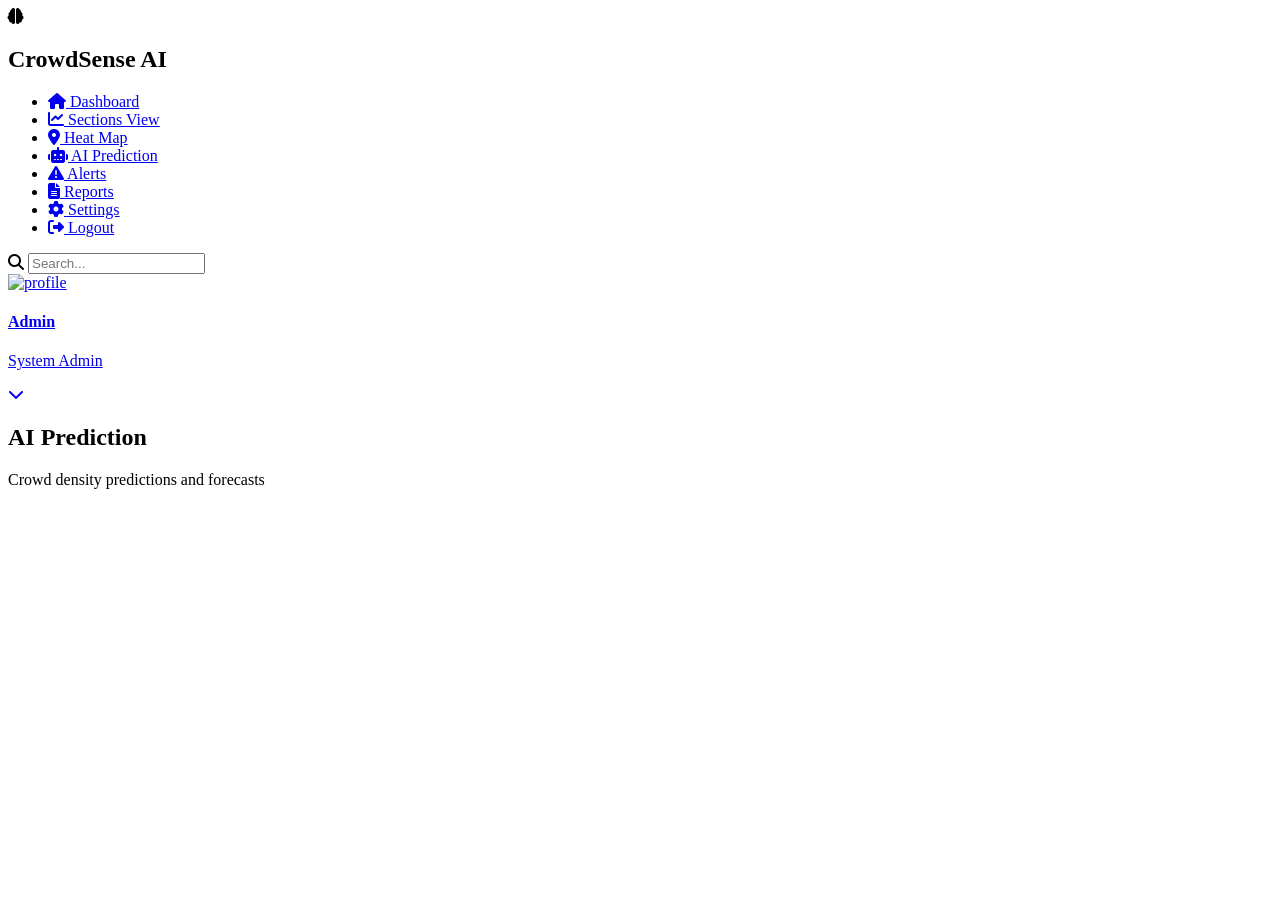
==== ai-prediction.html @ 074c5ca1 "Add files via upload" ====
<!DOCTYPE html>
<html lang="en">
<head>
    <meta charset="UTF-8">
    <meta name="viewport" content="width=device-width, initial-scale=1.0">
    <title>AI Prediction - CrowdSense AI</title>

    <!-- Font Awesome -->
    <link rel="stylesheet" href="https://cdnjs.cloudflare.com/ajax/libs/font-awesome/6.5.2/css/all.min.css">

    <!-- CSS -->
    <link rel="stylesheet" href="../dashboard/dashboard.css">
    <link rel="stylesheet" href="ai-prediction.css">
</head>
<body>

    <!-- Sidebar -->
    <aside class="sidebar">
        <div class="logo">
            <i class="fa-solid fa-brain"></i>
            <h2>CrowdSense AI</h2>
        </div>

        <ul class="menu">
            <li><a href="dashboard.html"><i class="fa-solid fa-house"></i> Dashboard</a></li>
            <li><a href="../sections/sections.html"><i class="fa-solid fa-chart-line"></i> Sections View</a></li>
            <li><a href="../heatmenu/heatmenu.html"><i class="fa-solid fa-location-dot"></i> Heat Map</a></li>
            <li class="active"><a href="ai-prediction.html"><i class="fa-solid fa-robot"></i> AI Prediction</a></li>
            <li><a href="../alerts/alerts.html"><i class="fa-solid fa-triangle-exclamation"></i> Alerts</a></li>
            <li><a href="../reports/reports.html"><i class="fa-solid fa-file-lines"></i> Reports</a></li>
            <li><a href="../settings/settings.html"><i class="fa-solid fa-gear"></i> Settings</a></li>
            <li><a href="#" id="logoutBtn"><i class="fa-solid fa-right-from-bracket"></i> Logout</a></li>
        </ul>
    </aside>

    <!-- Main -->
    <main class="main">
        <header class="topbar">
            <div class="search-box">
                <i class="fa-solid fa-magnifying-glass"></i>
                <input type="text" placeholder="Search...">
            </div>
            <div class="top-right">
                <div class="profile">
                    <a class="profile-btn" id="profileBtn" href="../Profile/ProfileDetails.html">
                        <img src="https://i.pravatar.cc/50?img=12" alt="profile">
                        <div class="profile-text"><h4>Admin</h4><p>System Admin</p></div>
                        <i class="fa-solid fa-chevron-down"></i>
                    </a>
                </div>
            </div>
        </header>

        <section class="ai-content">
            <h1>AI Prediction</h1>
            <p>Crowd density predictions and forecasts</p>
        </section>
    </main>

    <script src="ai-prediction.js"></script>
</body>
</html>
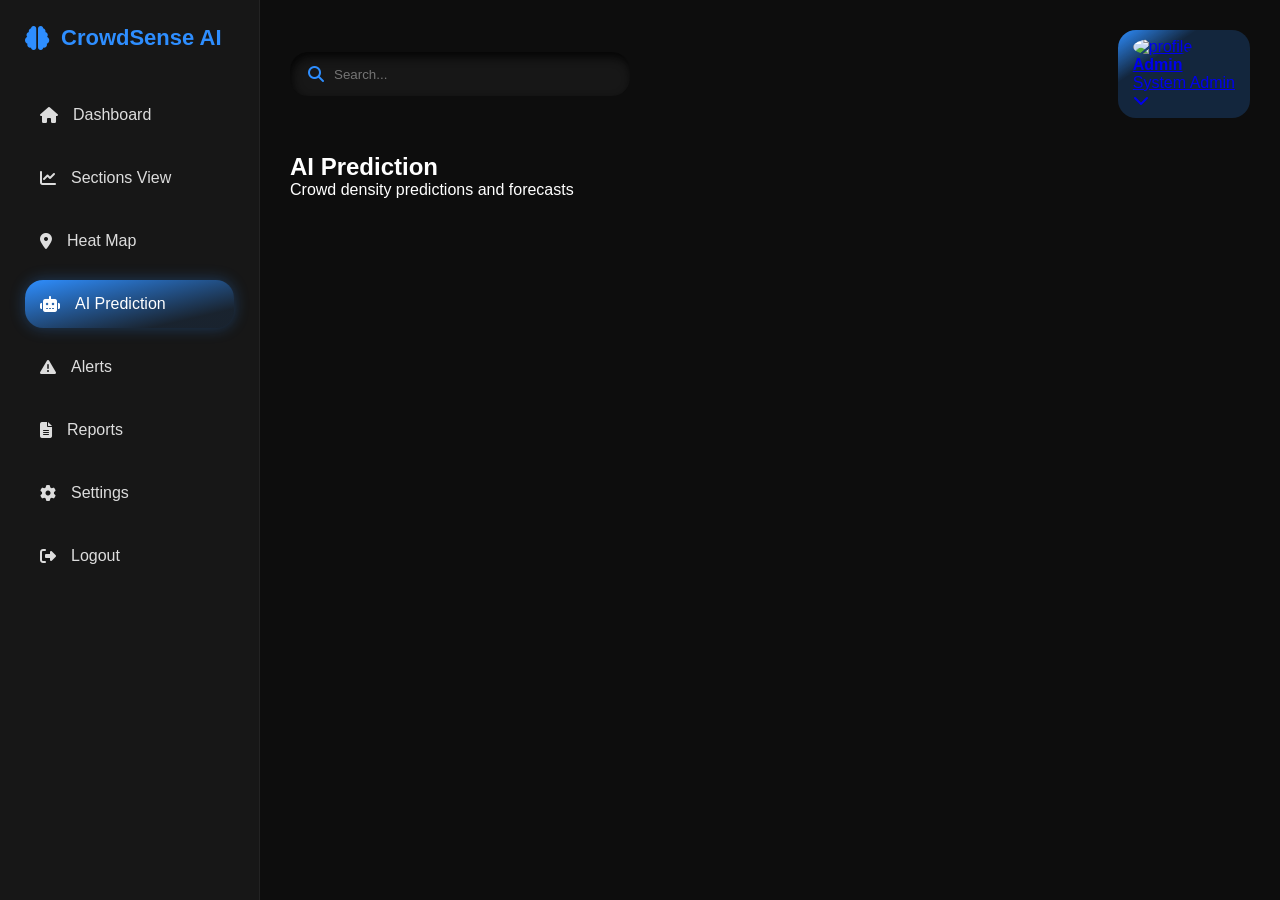
==== commit 8d125430: "Update ai-prediction.html" ====
--- a/ai-prediction.html
+++ b/ai-prediction.html
@@ -9,7 +9,7 @@
     <link rel="stylesheet" href="https://cdnjs.cloudflare.com/ajax/libs/font-awesome/6.5.2/css/all.min.css">
 
     <!-- CSS -->
-    <link rel="stylesheet" href="../dashboard/dashboard.css">
+    <link rel="stylesheet" href="dashboard.css">
     <link rel="stylesheet" href="ai-prediction.css">
 </head>
 <body>
@@ -42,7 +42,7 @@
             </div>
             <div class="top-right">
                 <div class="profile">
-                    <a class="profile-btn" id="profileBtn" href="../Profile/ProfileDetails.html">
+                    <a class="profile-btn" id="profileBtn" href="ProfileDetails.html">
                         <img src="https://i.pravatar.cc/50?img=12" alt="profile">
                         <div class="profile-text"><h4>Admin</h4><p>System Admin</p></div>
                         <i class="fa-solid fa-chevron-down"></i>
--- a/dashboard.css
+++ b/dashboard.css
@@ -0,0 +1,371 @@
+/* Google Font */
+@import url('https://fonts.googleapis.com/css2?family=Poppins:wght@300;400;500;600;700&display=swap');
+
+*{
+    margin:0;
+    padding:0;
+    box-sizing:border-box;
+    font-family:'Poppins',sans-serif;
+}
+
+body{
+    background:#0d0d0d;
+    color:#fff;
+    display:flex;
+}
+
+/* ================= Sidebar ================= */
+
+.sidebar{
+    width:260px;
+    height:100vh;
+    background:#171717;
+    position:fixed;
+    left:0;
+    top:0;
+    border-right:1px solid rgba(255,255,255,.05);
+    padding:25px;
+}
+
+.logo{
+    display:flex;
+    align-items:center;
+    gap:12px;
+    color:#2e8eff;
+    font-size:24px;
+    margin-bottom:40px;
+}
+
+.logo h2{
+    font-size:22px;
+}
+
+.menu{
+    list-style:none;
+}
+
+.menu li{
+    margin:15px 0;
+}
+
+.menu a{
+    text-decoration:none;
+    color:#ddd;
+    display:flex;
+    align-items:center;
+    gap:15px;
+    padding:15px;
+    border-radius:18px;
+    transition:.3s;
+}
+
+.menu a:hover,
+.menu .active a{
+    background:linear-gradient(to bottom right,
+    #2e8eff 0%,
+    rgba(46,142,255,.1) 80%);
+    box-shadow:0 0 15px rgba(46,142,255,.3);
+    color:#fff;
+}
+
+/* ================= Main ================= */
+
+.main{
+    margin-left:260px;
+    width:calc(100% - 260px);
+    padding:30px;
+}
+
+/* ================= Header ================= */
+
+.topbar{
+    display:flex;
+    justify-content:space-between;
+    align-items:center;
+    margin-bottom:35px;
+}
+
+.search-box{
+    width:340px;
+    background:#171717;
+    border-radius:18px;
+    display:flex;
+    align-items:center;
+    padding:14px 18px;
+    box-shadow:inset 2px 5px 10px rgb(5,5,5);
+}
+
+.search-box i{
+    color:#2e8eff;
+}
+
+.search-box input{
+    width:100%;
+    margin-left:10px;
+    border:none;
+    outline:none;
+    background:transparent;
+    color:white;
+}
+
+.top-right{
+    display:flex;
+    align-items:center;
+    gap:20px;
+}
+
+.notification{
+    position:relative;
+    width:50px;
+    height:50px;
+    border-radius:18px;
+    background:#171717;
+    display:flex;
+    justify-content:center;
+    align-items:center;
+    transition:.3s;
+    cursor:pointer;
+}
+
+.notification:hover{
+    background:#2e8eff;
+    box-shadow:0 0 15px rgba(46,142,255,.5);
+}
+
+.notification span{
+    position:absolute;
+    top:8px;
+    right:8px;
+    width:18px;
+    height:18px;
+    background:red;
+    border-radius:50%;
+    font-size:10px;
+    display:flex;
+    justify-content:center;
+    align-items:center;
+}
+
+/* ================= Profile ================= */
+
+.profile{
+    display:flex;
+    align-items:center;
+    gap:15px;
+    background:linear-gradient(
+    to bottom right,
+    #2e8eff 0%,
+    rgba(46,142,255,0) 30%);
+    background-color:rgba(46,142,255,.2);
+    padding:8px 15px;
+    border-radius:18px;
+    transition:.3s;
+}
+
+.profile:hover{
+    box-shadow:0 0 15px rgba(46,142,255,.5);
+}
+
+.profile img{
+    width:45px;
+    height:45px;
+    border-radius:50%;
+}
+
+/* ================= Cards ================= */
+
+.cards{
+    display:grid;
+    grid-template-columns:repeat(auto-fit,minmax(220px,1fr));
+    gap:25px;
+}
+
+.card{
+    background:#171717;
+    border-radius:25px;
+    padding:25px;
+    transition:.4s;
+    box-shadow:inset 2px 5px 10px rgb(5,5,5);
+}
+
+.card:hover{
+    transform:scale(1.05);
+    box-shadow:0 0 20px rgba(46,142,255,.35);
+}
+
+.card i{
+    font-size:30px;
+    color:#2e8eff;
+    margin-bottom:20px;
+}
+
+.card h1{
+    font-size:38px;
+    margin:15px 0;
+}
+
+.card p{
+    color:#aaa;
+}
+
+.danger i{
+    color:#ff4d4d;
+}
+
+/* ================= Middle ================= */
+
+.middle{
+    display:grid;
+    grid-template-columns:2fr 1fr;
+    gap:25px;
+    margin-top:30px;
+}
+
+.chart-box,
+.prediction{
+    background:#171717;
+    border-radius:25px;
+    padding:25px;
+    box-shadow:inset 2px 5px 10px rgb(5,5,5);
+    transition:.4s;
+}
+
+.chart-box:hover,
+.prediction:hover{
+    transform:scale(1.02);
+    box-shadow:0 0 20px rgba(46,142,255,.35);
+}
+
+.prediction .zone{
+    display:flex;
+    justify-content:space-between;
+    margin:20px 0;
+}
+
+.prediction button{
+    width:100%;
+    padding:15px;
+    border:none;
+    border-radius:15px;
+    background:#2e8eff;
+    color:white;
+    cursor:pointer;
+    transition:.3s;
+}
+
+.prediction button:hover{
+    box-shadow:0 0 15px rgba(46,142,255,.6);
+}
+
+/* ================= Cameras ================= */
+
+.camera-section{
+    margin-top:35px;
+}
+
+.camera-grid{
+    margin-top:20px;
+    display:grid;
+    grid-template-columns:repeat(auto-fit,minmax(220px,1fr));
+    gap:25px;
+}
+
+.camera{
+    background:#171717;
+    border-radius:25px;
+    height:180px;
+    display:flex;
+    flex-direction:column;
+    justify-content:center;
+    align-items:center;
+    position:relative;
+    transition:.4s;
+    box-shadow:inset 2px 5px 10px rgb(5,5,5);
+}
+
+.camera:hover{
+    transform:scale(1.05);
+    box-shadow:0 0 20px rgba(46,142,255,.35);
+}
+
+.camera i{
+    font-size:55px;
+    color:#2e8eff;
+}
+
+.live{
+    position:absolute;
+    top:15px;
+    left:15px;
+    background:red;
+    color:white;
+    padding:5px 12px;
+    border-radius:20px;
+    font-size:12px;
+}
+
+/* ================= Alerts ================= */
+
+.alerts{
+    margin-top:35px;
+    background:#171717;
+    border-radius:25px;
+    padding:25px;
+    box-shadow:inset 2px 5px 10px rgb(5,5,5);
+}
+
+table{
+    width:100%;
+    border-collapse:collapse;
+    margin-top:20px;
+}
+
+th,
+td{
+    padding:15px;
+    text-align:left;
+}
+
+tr{
+    border-bottom:1px solid rgba(255,255,255,.05);
+}
+
+th{
+    color:#2e8eff;
+}
+
+.safe{
+    color:#00ff84;
+}
+
+.warning{
+    color:#ffc107;
+}
+
+.critical{
+    color:#ff4d4d;
+}
+
+/* ================= Responsive ================= */
+
+@media(max-width:900px){
+
+.sidebar{
+    width:80px;
+}
+
+.logo h2,
+.menu a span{
+    display:none;
+}
+
+.main{
+    margin-left:80px;
+    width:calc(100% - 80px);
+}
+
+.middle{
+    grid-template-columns:1fr;
+}
+
+}
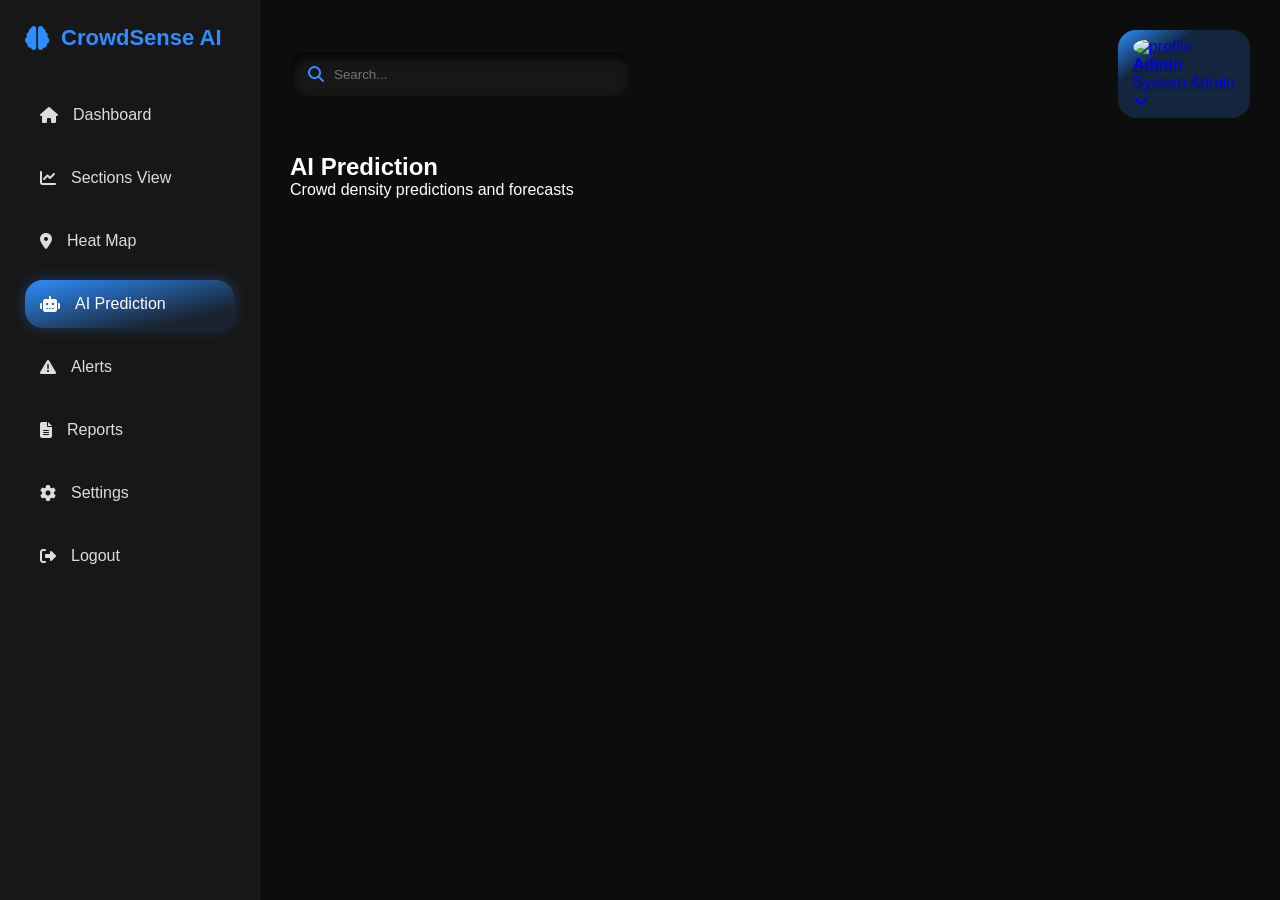
==== commit 72fc623d: "Update ai-prediction.html" ====
--- a/ai-prediction.html
+++ b/ai-prediction.html
@@ -23,12 +23,12 @@
 
         <ul class="menu">
             <li><a href="dashboard.html"><i class="fa-solid fa-house"></i> Dashboard</a></li>
-            <li><a href="../sections/sections.html"><i class="fa-solid fa-chart-line"></i> Sections View</a></li>
-            <li><a href="../heatmenu/heatmenu.html"><i class="fa-solid fa-location-dot"></i> Heat Map</a></li>
+            <li><a href="sections.html"><i class="fa-solid fa-chart-line"></i> Sections View</a></li>
+            <li><a href="heatmenu.html"><i class="fa-solid fa-location-dot"></i> Heat Map</a></li>
             <li class="active"><a href="ai-prediction.html"><i class="fa-solid fa-robot"></i> AI Prediction</a></li>
-            <li><a href="../alerts/alerts.html"><i class="fa-solid fa-triangle-exclamation"></i> Alerts</a></li>
-            <li><a href="../reports/reports.html"><i class="fa-solid fa-file-lines"></i> Reports</a></li>
-            <li><a href="../settings/settings.html"><i class="fa-solid fa-gear"></i> Settings</a></li>
+            <li><a href="alerts.html"><i class="fa-solid fa-triangle-exclamation"></i> Alerts</a></li>
+            <li><a href="reports.html"><i class="fa-solid fa-file-lines"></i> Reports</a></li>
+            <li><a href="settings.html"><i class="fa-solid fa-gear"></i> Settings</a></li>
             <li><a href="#" id="logoutBtn"><i class="fa-solid fa-right-from-bracket"></i> Logout</a></li>
         </ul>
     </aside>
